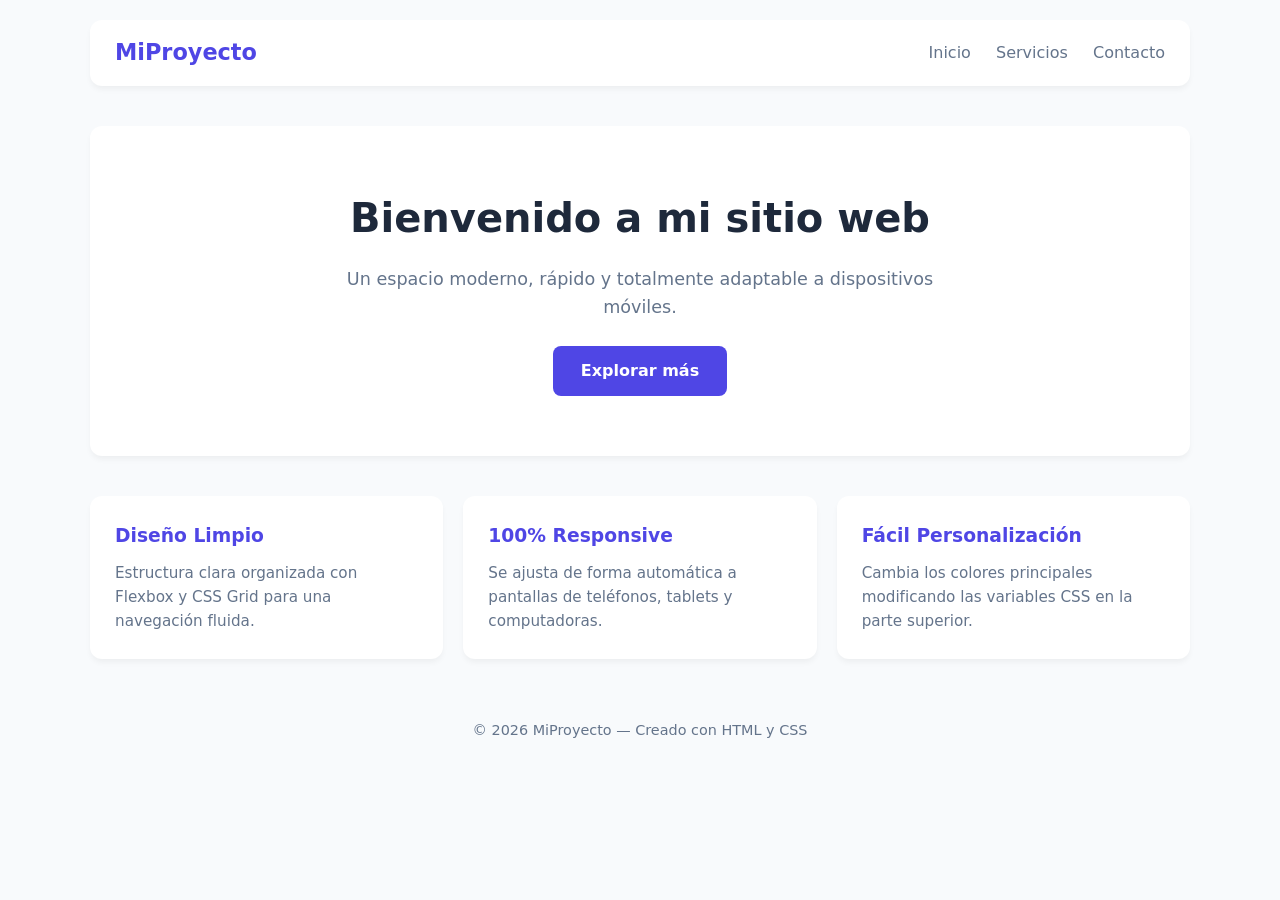
==== index.html @ 6778f7ce "Agrego pagina web" ====
<!DOCTYPE html>
<html lang="es">
<head>
  <meta charset="UTF-8">
  <meta name="viewport" content="width=device-width, initial-scale=1.0">
  <title>Mi Página Web</title>
  <style>
    /* Variables de diseño */
    :root {
      --primary-color: #4f46e5;
      --primary-hover: #4338ca;
      --bg-color: #f8fafc;
      --card-bg: #ffffff;
      --text-color: #1e293b;
      --text-muted: #64748b;
      --radius: 12px;
    }

    /* Reset básico */
    * {
      margin: 0;
      padding: 0;
      box-sizing: border-box;
      font-family: system-ui, -apple-system, BlinkMacSystemFont, 'Segoe UI', Roboto, sans-serif;
    }

    body {
      background-color: var(--bg-color);
      color: var(--text-color);
      line-height: 1.6;
      padding: 20px;
    }

    /* Navegación */
    header {
      max-width: 1100px;
      margin: 0 auto 40px auto;
      display: flex;
      justify-content: space-between;
      align-items: center;
      padding: 15px 25px;
      background: var(--card-bg);
      border-radius: var(--radius);
      box-shadow: 0 4px 6px -1px rgba(0, 0, 0, 0.05);
    }

    .logo {
      font-size: 1.4rem;
      font-weight: 700;
      color: var(--primary-color);
    }

    nav a {
      margin-left: 20px;
      text-decoration: none;
      color: var(--text-muted);
      font-weight: 500;
      transition: color 0.2s;
    }

    nav a:hover {
      color: var(--primary-color);
    }

    /* Sección Principal (Hero) */
    .hero {
      max-width: 1100px;
      margin: 0 auto 40px auto;
      text-align: center;
      padding: 60px 20px;
      background: var(--card-bg);
      border-radius: var(--radius);
      box-shadow: 0 4px 6px -1px rgba(0, 0, 0, 0.05);
    }

    .hero h1 {
      font-size: 2.5rem;
      margin-bottom: 15px;
      color: var(--text-color);
    }

    .hero p {
      font-size: 1.1rem;
      color: var(--text-muted);
      max-width: 600px;
      margin: 0 auto 25px auto;
    }

    .btn {
      display: inline-block;
      padding: 12px 28px;
      background-color: var(--primary-color);
      color: white;
      border-radius: 8px;
      text-decoration: none;
      font-weight: 600;
      transition: background-color 0.2s;
    }

    .btn:hover {
      background-color: var(--primary-hover);
    }

    /* Grilla de Tarjetas */
    .features {
      max-width: 1100px;
      margin: 0 auto 40px auto;
      display: grid;
      grid-template-columns: repeat(auto-fit, minmax(280px, 1fr));
      gap: 20px;
    }

    .card {
      background: var(--card-bg);
      padding: 25px;
      border-radius: var(--radius);
      box-shadow: 0 4px 6px -1px rgba(0, 0, 0, 0.05);
      transition: transform 0.2s;
    }

    .card:hover {
      transform: translateY(-4px);
    }

    .card h3 {
      margin-bottom: 10px;
      color: var(--primary-color);
    }

    .card p {
      color: var(--text-muted);
      font-size: 0.95rem;
    }

    /* Pie de página */
    footer {
      text-align: center;
      padding: 20px;
      color: var(--text-muted);
      font-size: 0.9rem;
    }
  </style>
</head>
<body>

  <!-- Encabezado / Menú -->
  <header>
    <div class="logo">MiProyecto</div>
    <nav>
      <a href="#inicio">Inicio</a>
      <a href="#servicios">Servicios</a>
      <a href="#contacto">Contacto</a>
    </nav>
  </header>

  <!-- Sección Hero -->
  <main>
    <section class="hero" id="inicio">
      <h1>Bienvenido a mi sitio web</h1>
      <p>Un espacio moderno, rápido y totalmente adaptable a dispositivos móviles.</p>
      <a href="#servicios" class="btn">Explorar más</a>
    </section>

    <!-- Tarjetas de contenido -->
    <section class="features" id="servicios">
      <div class="card">
        <h3>Diseño Limpio</h3>
        <p>Estructura clara organizada con Flexbox y CSS Grid para una navegación fluida.</p>
      </div>
      <div class="card">
        <h3>100% Responsive</h3>
        <p>Se ajusta de forma automática a pantallas de teléfonos, tablets y computadoras.</p>
      </div>
      <div class="card">
        <h3>Fácil Personalización</h3>
        <p>Cambia los colores principales modificando las variables CSS en la parte superior.</p>
      </div>
    </section>
  </main>

  <!-- Pie de página -->
  <footer>
    <p>© 2026 MiProyecto — Creado con HTML y CSS</p>
  </footer>

</body>
</html>
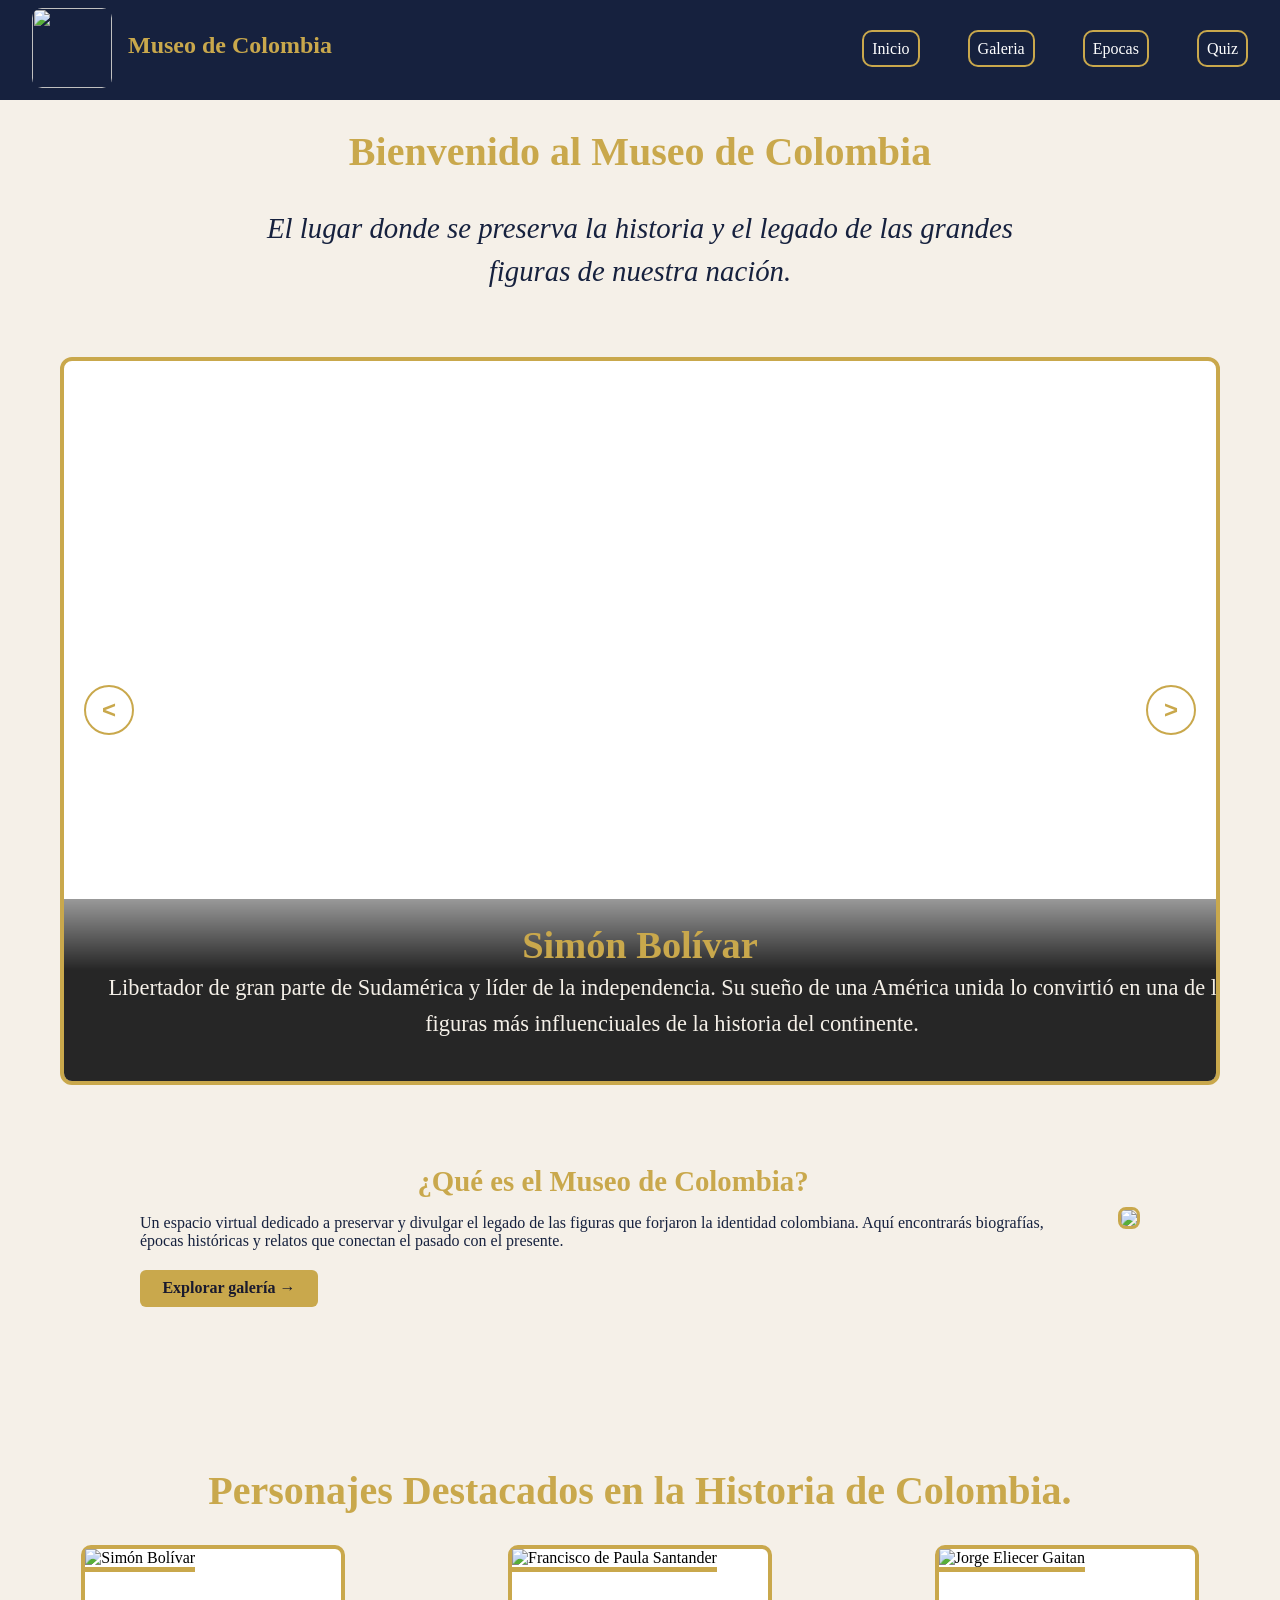
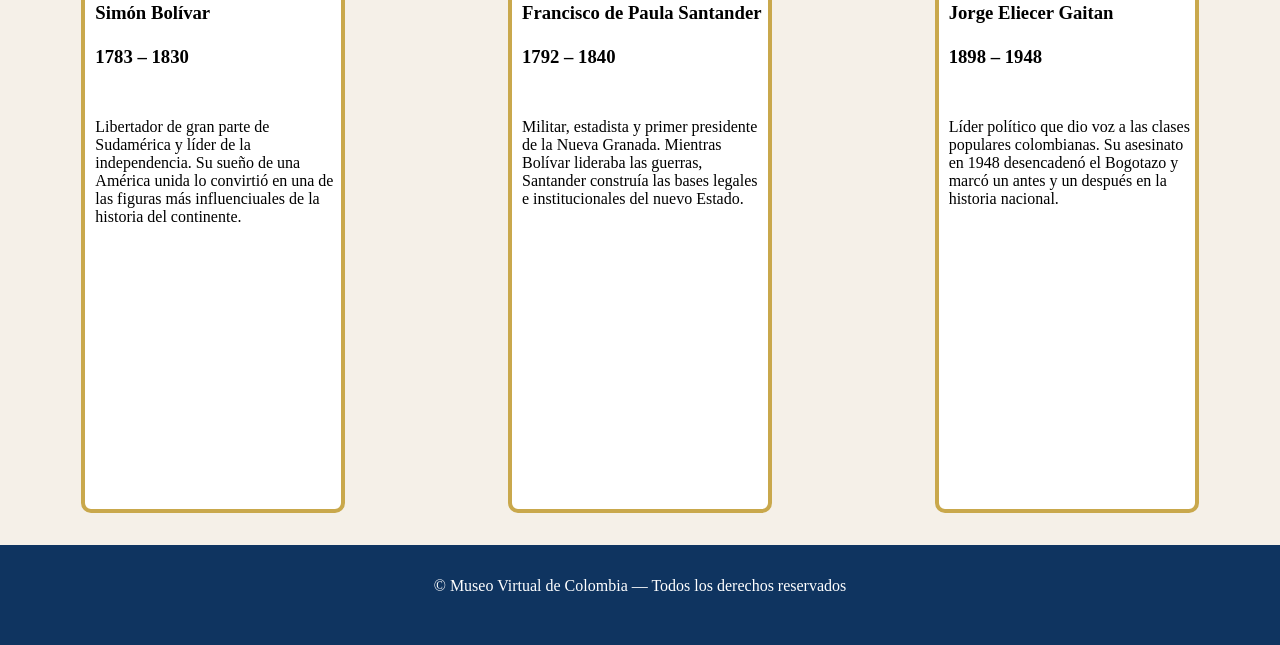
==== commit 8ae99977: "primer commit" ====
--- a/index.html
+++ b/index.html
@@ -1,187 +1,67 @@
 <!DOCTYPE html>
-<html lang="es">
+<html lang="en">
+
 <head>
-  <meta charset="UTF-8">
-  <meta name="viewport" content="width=device-width, initial-scale=1.0">
-  <title>Mi Página Web</title>
-  <style>
-    /* Variables de diseño */
-    :root {
-      --primary-color: #4f46e5;
-      --primary-hover: #4338ca;
-      --bg-color: #f8fafc;
-      --card-bg: #ffffff;
-      --text-color: #1e293b;
-      --text-muted: #64748b;
-      --radius: 12px;
-    }
+    <meta charset="UTF-8">
+    <meta name="viewport" content="width=device-width, initial-scale=1.0">
+    <title>Museo VIrtual</title>
+    <link rel="stylesheet" href="css/index.css">
+    <script src="js/index.js" defer></script>
+    <link rel="shortcut icon" href="https://imgs.search.brave.com/pWLMWnpmy42S6aOJ22A7yi-jEMM2fvsDUJbuB9fYslI/rs:fit:860:0:0:0/g:ce/aHR0cHM6Ly9zdGF0/aWMudmVjdGVlenku/Y29tL3N5c3RlbS9y/ZXNvdXJjZXMvdGh1/bWJuYWlscy8wNTMv/NjQ2LzUxOS9zbWFs/bC9pbml0aWFsLWxl/dHRlci1tLWZvci1t/dXNldW0tbW9udW1l/bnQtb2xkLWJ1aWxk/aW5nLWFyY2hpdGVj/dHVyZS1sb2dvLWRl/c2lnbi12ZWN0b3Iu/anBn" type="image/x-icon">
+</head>
 
-    /* Reset básico */
-    * {
-      margin: 0;
-      padding: 0;
-      box-sizing: border-box;
-      font-family: system-ui, -apple-system, BlinkMacSystemFont, 'Segoe UI', Roboto, sans-serif;
-    }
-
-    body {
-      background-color: var(--bg-color);
-      color: var(--text-color);
-      line-height: 1.6;
-      padding: 20px;
-    }
-
-    /* Navegación */
-    header {
-      max-width: 1100px;
-      margin: 0 auto 40px auto;
-      display: flex;
-      justify-content: space-between;
-      align-items: center;
-      padding: 15px 25px;
-      background: var(--card-bg);
-      border-radius: var(--radius);
-      box-shadow: 0 4px 6px -1px rgba(0, 0, 0, 0.05);
-    }
-
-    .logo {
-      font-size: 1.4rem;
-      font-weight: 700;
-      color: var(--primary-color);
-    }
-
-    nav a {
-      margin-left: 20px;
-      text-decoration: none;
-      color: var(--text-muted);
-      font-weight: 500;
-      transition: color 0.2s;
-    }
-
-    nav a:hover {
-      color: var(--primary-color);
-    }
-
-    /* Sección Principal (Hero) */
-    .hero {
-      max-width: 1100px;
-      margin: 0 auto 40px auto;
-      text-align: center;
-      padding: 60px 20px;
-      background: var(--card-bg);
-      border-radius: var(--radius);
-      box-shadow: 0 4px 6px -1px rgba(0, 0, 0, 0.05);
-    }
-
-    .hero h1 {
-      font-size: 2.5rem;
-      margin-bottom: 15px;
-      color: var(--text-color);
-    }
-
-    .hero p {
-      font-size: 1.1rem;
-      color: var(--text-muted);
-      max-width: 600px;
-      margin: 0 auto 25px auto;
-    }
-
-    .btn {
-      display: inline-block;
-      padding: 12px 28px;
-      background-color: var(--primary-color);
-      color: white;
-      border-radius: 8px;
-      text-decoration: none;
-      font-weight: 600;
-      transition: background-color 0.2s;
-    }
-
-    .btn:hover {
-      background-color: var(--primary-hover);
-    }
-
-    /* Grilla de Tarjetas */
-    .features {
-      max-width: 1100px;
-      margin: 0 auto 40px auto;
-      display: grid;
-      grid-template-columns: repeat(auto-fit, minmax(280px, 1fr));
-      gap: 20px;
-    }
-
-    .card {
-      background: var(--card-bg);
-      padding: 25px;
-      border-radius: var(--radius);
-      box-shadow: 0 4px 6px -1px rgba(0, 0, 0, 0.05);
-      transition: transform 0.2s;
-    }
-
-    .card:hover {
-      transform: translateY(-4px);
-    }
-
-    .card h3 {
-      margin-bottom: 10px;
-      color: var(--primary-color);
-    }
-
-    .card p {
-      color: var(--text-muted);
-      font-size: 0.95rem;
-    }
-
-    /* Pie de página */
-    footer {
-      text-align: center;
-      padding: 20px;
-      color: var(--text-muted);
-      font-size: 0.9rem;
-    }
-  </style>
-</head>
 <body>
 
-  <!-- Encabezado / Menú -->
-  <header>
-    <div class="logo">MiProyecto</div>
-    <nav>
-      <a href="#inicio">Inicio</a>
-      <a href="#servicios">Servicios</a>
-      <a href="#contacto">Contacto</a>
-    </nav>
-  </header>
+    <header>
+        <nav>
+            <div class="logo">
+                <img src="https://imgs.search.brave.com/pWLMWnpmy42S6aOJ22A7yi-jEMM2fvsDUJbuB9fYslI/rs:fit:860:0:0:0/g:ce/aHR0cHM6Ly9zdGF0/aWMudmVjdGVlenku/Y29tL3N5c3RlbS9y/ZXNvdXJjZXMvdGh1/bWJuYWlscy8wNTMv/NjQ2LzUxOS9zbWFs/bC9pbml0aWFsLWxl/dHRlci1tLWZvci1t/dXNldW0tbW9udW1l/bnQtb2xkLWJ1aWxk/aW5nLWFyY2hpdGVj/dHVyZS1sb2dvLWRl/c2lnbi12ZWN0b3Iu/anBn" alt="">
+            </div>
+            <div class="logo-text">
+                <h1>Museo de Colombia</h1>
+            </div>
+            <ul>
+                <li><a href="index.html">Inicio</a></li>
+                <li><a href="galeria.html">Galeria</a></li>
+                <li><a href="epocas.html">Epocas</a></li>
+                <li><a href="quiz.html" class="activo">Quiz</a></li>
+            </ul>
+        </nav>
+    </header>
 
-  <!-- Sección Hero -->
-  <main>
-    <section class="hero" id="inicio">
-      <h1>Bienvenido a mi sitio web</h1>
-      <p>Un espacio moderno, rápido y totalmente adaptable a dispositivos móviles.</p>
-      <a href="#servicios" class="btn">Explorar más</a>
+    <main>
+    <h2>Bienvenido al Museo de Colombia</h2>
+    <p class="subtitulo-bienvenida">El lugar donde se preserva la historia y el legado de las grandes figuras de nuestra nación.</p>
+    
+    <section class="informacion">
+        <h3 id="nombreCarrusel">Cargando...</h3>
+        <p id="descripcionCarrusel">Lorem ipsum...</p>
+
+        <button class="btn" id="btn-anterior">&lt;</button>
+        <button class="btn" id="btn-siguiente">&gt;</button>
     </section>
 
-    <!-- Tarjetas de contenido -->
-    <section class="features" id="servicios">
-      <div class="card">
-        <h3>Diseño Limpio</h3>
-        <p>Estructura clara organizada con Flexbox y CSS Grid para una navegación fluida.</p>
-      </div>
-      <div class="card">
-        <h3>100% Responsive</h3>
-        <p>Se ajusta de forma automática a pantallas de teléfonos, tablets y computadoras.</p>
-      </div>
-      <div class="card">
-        <h3>Fácil Personalización</h3>
-        <p>Cambia los colores principales modificando las variables CSS en la parte superior.</p>
-      </div>
-    </section>
-  </main>
 
-  <!-- Pie de página -->
-  <footer>
-    <p>© 2026 MiProyecto — Creado con HTML y CSS</p>
-  </footer>
 
+<section class="sobre-museo">
+    <div class="sobre-texto">
+        <h2>¿Qué es el Museo de Colombia?</h2>
+        <p>Un espacio virtual dedicado a preservar y divulgar el legado de las figuras que forjaron la identidad colombiana. Aquí encontrarás biografías, épocas históricas y relatos que conectan el pasado con el presente.</p>
+        <a href="galeria.html" class="btn-museo">Explorar galería →</a>
+    </div>
+    <div class="sobre-imagen">
+        <img src="https://imgs.search.brave.com/adp9I5oYAkCiScgr2cGA97uRe-ZRblf61QyvMW_holA/rs:fit:860:0:0:0/g:ce/aHR0cHM6Ly9lbGVt/ZW50cy1yZXNpemVk/LmVudmF0b3VzZXJj/b250ZW50LmNvbS9l/bGVtZW50cy12aWRl/by1jb3Zlci1pbWFn/ZXMvOTVjZDg5Yzct/YzhmNy00ZWViLWI1/MjYtZjI1ZDA3ZGU5/MGY1L3ZpZGVvX3By/ZXZpZXcvdmlkZW9f/cHJldmlld18wMDAy/LmpwZz93PTUwMCZj/Zl9maXQ9Y292ZXIm/cT04NSZmb3JtYXQ9/YXV0byZzPTY1M2Rl/NDA1ZmY1N2MxZGYw/Yjk1ZGIzYTM4MjJj/ZGI2OGU5YWVlODNh/MDI3Y2Y2YmEzMjVh/NmRiMWNiYmQ2OGQ">
+    </div>
+</section>
+    
+    <section class="galeria">
+        </section>
+</main>
+    
+
+    <footer>
+        <p>&copy; Museo Virtual de Colombia — Todos los derechos reservados</p>
+    </footer>
 </body>
+
 </html>
--- a/css/index.css
+++ b/css/index.css
@@ -0,0 +1,427 @@
+/* CONFIGURACIONES INICIALES */
+
+* {
+    padding: 0;
+    margin: 0;
+}
+
+:root {
+    --fondo: #F5F0E8;
+    --navbar-fondo: #16213E;
+    --footer-fondo: #0F3460;
+    --secundario-fondo: #1A1A2E;
+    --acento-color: #C9A84C;
+    --s-acento-color: #8B2635;
+    --contenedor-fondo: #FFFFFF;
+    --hover-fondo: #EDE8DF;
+    --bordes-color: #C9A84C;
+}
+
+body {
+    background-color: var(--fondo);
+    font-family: 'Times New Roman', Times, serif;
+    display: grid;
+    grid-template-rows: 6rem 1fr;
+}
+
+/* NAVBAR */
+
+nav {
+    display: flex;
+    width: 100%;
+    height: 100px;
+    background-color: var(--navbar-fondo);
+    position: fixed;
+    z-index: 100;
+}
+
+nav ul {
+    display: flex;
+    margin-left: auto;
+    margin-top: 2.5rem;
+    margin-right: 2rem;
+    gap: 3rem;
+}
+
+nav ul li {
+    list-style: none;
+    transition: 0.2s ease;
+}
+
+nav ul li:hover {
+    transform: scale(1.1);
+}
+
+nav ul li a {
+    text-decoration: none;
+    color: var(--contenedor-fondo);
+    border: var(--bordes-color) 2px solid;
+    border-radius: 10px;
+    padding: 0.5rem;
+}
+
+nav ul li a:hover {
+    background-color: var(--acento-color);
+    color: var(--secundario-fondo);
+}
+
+.logo {
+    margin-left: 2rem;
+    margin-top: 0.5rem;
+    width: 80px;
+    height: 80px;
+}
+
+.logo-text {
+    margin-left: 1rem;
+    color: var(--contenedor-fondo);
+    margin-top: 2rem;
+    color: var(--acento-color);
+}
+
+.logo img {
+    width: 100%;
+    height: 100%;
+    border-radius: 10px;
+}
+
+/* MAIN */
+
+main {
+    display: grid;
+    grid-template-rows: auto auto;
+}
+
+/* SUBTITULO DE BIENVENIDA */
+
+.subtitulo-bienvenida {
+    text-align: center;
+    font-size: 1.8rem;
+    font-style: italic;
+    color: var(--navbar-fondo);
+    max-width: 60%;
+    margin: 0 auto 2rem auto;
+    line-height: 1.5;
+}
+
+
+/* INFORMACION */
+
+.informacion {
+    width: 90%;
+    height: 45rem;
+    margin: auto;
+    margin-top: 2rem;
+    background-color: var(--contenedor-fondo);
+    border: var(--bordes-color) 4px solid;
+    border-radius: 12px;
+    background-size: cover;
+    background-repeat: no-repeat;
+    background-position: center;
+    display: flex;
+    flex-direction: column;
+    justify-content: flex-end;
+    position: relative;
+    overflow: hidden;
+    transition: background-position 0.5s ease-in-out, opacity 0.4s ease-in-out;
+}
+
+#nombreCarrusel {
+    text-align: center;
+    color: var(--acento-color);
+    font-size: 2.4rem;
+    font-weight: bold;
+    padding: 1.5rem 1rem 0.2rem 1rem;
+    background: linear-gradient(to top, rgba(0, 0, 0, 0.85) 0%, rgba(0, 0, 0, 0.4) 100%);
+    backdrop-filter: blur(4px);
+    margin: 0;
+    transition: opacity 0.3s ease-in-out, transform 0.3s ease-in-out;
+}
+
+h2 {
+    text-align: center;
+    margin-top: 2rem;
+    margin-bottom: 2rem;
+    font-size: 2.5rem;
+    color: var(--acento-color);
+}
+
+
+
+.informacion p {
+    text-align: center;
+    width: 100%;
+    height: auto;
+    margin: 0;
+    padding: 0 2rem 2.5rem 2rem;
+    color: #F5F0E8;
+    font-size: 1.4rem;
+    line-height: 1.6;
+    background: rgba(0, 0, 0, 0.85);
+    transition: opacity 0.3s ease-in-out, transform 0.3s ease-in-out;
+}
+
+
+
+.informacion .btn {
+    position: absolute;
+    top: 45%;
+    height: 50px;
+    width: 50px;
+    border-radius: 50%;
+    background-color: var(--contenedor-fondo);
+    border: 2px solid var(--bordes-color);
+    color: var(--acento-color);
+    font-size: 1.5rem;
+    font-weight: bold;
+    cursor: pointer;
+    z-index: 10;
+    transition: 0.2s ease;
+}
+
+.informacion .btn:hover {
+    transform: scale(1.1);
+    background-color: var(--acento-color);
+    color: var(--secundario-fondo);
+}
+
+.informacion #btn-anterior {
+    left: 20px;
+}
+
+.informacion #btn-siguiente {
+    right: 20px;
+}
+
+/* SOBRE EL MUSEO */
+.sobre-museo {
+    display: flex;
+    align-items: center;
+    gap: 2rem;
+    padding: 3rem 2rem;
+    max-width: 1000px;
+    margin: 0 auto;
+}
+
+.sobre-texto h2 {
+    font-size: 1.8rem;
+    margin-bottom: 1rem;
+    color: var(--acento-color);
+}
+
+.sobre-texto p {
+    color: var(--navbar-fondo);
+}
+
+.btn-museo {
+    display: inline-block;
+    margin-top: 1.2rem;
+    padding: 0.6rem 1.4rem;
+    background-color: var(--acento-color);
+    color: var(--secundario-fondo);
+    border-radius: 6px;
+    text-decoration: none;
+    font-weight: bold;
+    transition: background 0.3s;
+}
+
+.btn-museo:hover {
+    background-color: var(--hover-fondo);
+    color: var(--navbar-fondo);
+}
+
+.sobre-imagen img {
+    width: 100%;
+    border-radius: 8px;
+    border: 3px solid var(--bordes-color);
+}
+
+
+/* GALERIA */
+
+.galeria {
+    margin-top: 5rem;
+    display: grid;
+    grid-template-columns: repeat(3, 1fr);
+    grid-template-rows: 5rem auto;
+}
+
+.galeria h2 {
+    grid-row: 1;
+    grid-column: 1/4;
+    text-align: center;
+    color: var(--acento-color);
+    font-size: 2.5rem;
+    width: 100%;
+}
+
+.card {
+    background-color: var(--contenedor-fondo);
+    width: 60%;
+    height: 35rem;
+    margin: auto;
+    margin-top: 30px;
+    border: var(--bordes-color) 4px solid;
+    border-radius: 10px;
+    transition: 0.2s ease;
+    cursor: pointer;
+}
+
+.card img {
+    width: 100%;
+    height: 50%;
+    object-fit: cover;
+    border-bottom: var(--bordes-color) 5px solid;
+
+}
+
+.info-card {
+    display: flex;
+    flex-direction: column;
+    gap: 50px;
+    margin-left: 10px;
+    margin-top: 30px;
+}
+
+.info-card p b {
+    font-size: 1.2rem;
+}
+
+.card:hover {
+    transform: scale(1.1);
+    background-color: var(--hover-fondo);
+}
+
+/* FOOTER */
+
+footer {
+    width: 100%;
+    height: 100px;
+    background-color: var(--footer-fondo);
+    text-align: center;
+    color: var(--contenedor-fondo);
+    margin-top: 2rem;
+}
+
+footer p {
+    margin-top: 2rem;
+}
+
+.texto-oculto {
+    opacity: 0 !important;
+    transform: translateY(15px) !important;
+}
+
+.desplazar-izq {
+    background-position: 43% center !important;
+}
+
+.desplazar-der {
+    background-position: 57% center !important;
+}
+
+/* ===== RESPONSIVE ===== */
+
+@media (max-width: 768px) {
+
+    body {
+        grid-template-rows: auto;
+    }
+
+    nav {
+        flex-wrap: wrap;
+        height: auto;
+        padding: 0.8rem;
+        gap: 0.5rem;
+    }
+
+    .logo {
+        width: 55px;
+        height: 55px;
+        margin: 0;
+    }
+
+    .logo-text {
+        margin: 0.3rem 0 0 0.5rem;
+        font-size: 0.85rem;
+    }
+
+    .logo-text h1 {
+        font-size: 1rem;
+    }
+
+    nav ul {
+        margin: 0.5rem auto;
+        gap: 1rem;
+        justify-content: center;
+        flex-wrap: wrap;
+    }
+
+    main {
+        margin-top: 7rem;
+    }
+
+    h2 {
+        font-size: 1.6rem;
+        margin-top: 1rem;
+        margin-bottom: 1rem;
+    }
+
+    .subtitulo-bienvenida {
+        font-size: 1.1rem;
+        max-width: 90%;
+    }
+
+    .informacion {
+        width: 95%;
+        height: 28rem;
+        margin-top: 1rem;
+    }
+
+    #nombreCarrusel {
+        font-size: 1.5rem;
+    }
+
+    .informacion p {
+        font-size: 1rem;
+        padding: 0 1rem 1.5rem 1rem;
+    }
+
+    .estadisticas {
+        flex-direction: column;
+        gap: 1.5rem;
+    }
+
+    .sobre-museo {
+        flex-direction: column;
+    }
+
+    .sobre-imagen {
+        flex: unset;
+        width: 100%;
+    }
+
+    .galeria {
+        grid-template-columns: 1fr;
+        margin-top: 2rem;
+    }
+
+    .galeria h2 {
+        grid-column: 1;
+    }
+
+    .card {
+        width: 85%;
+        height: auto;
+        min-height: 25rem;
+    }
+
+    footer {
+        height: auto;
+        padding: 1.5rem 1rem;
+    }
+
+    footer p {
+        margin-top: 0;
+    }
+}
